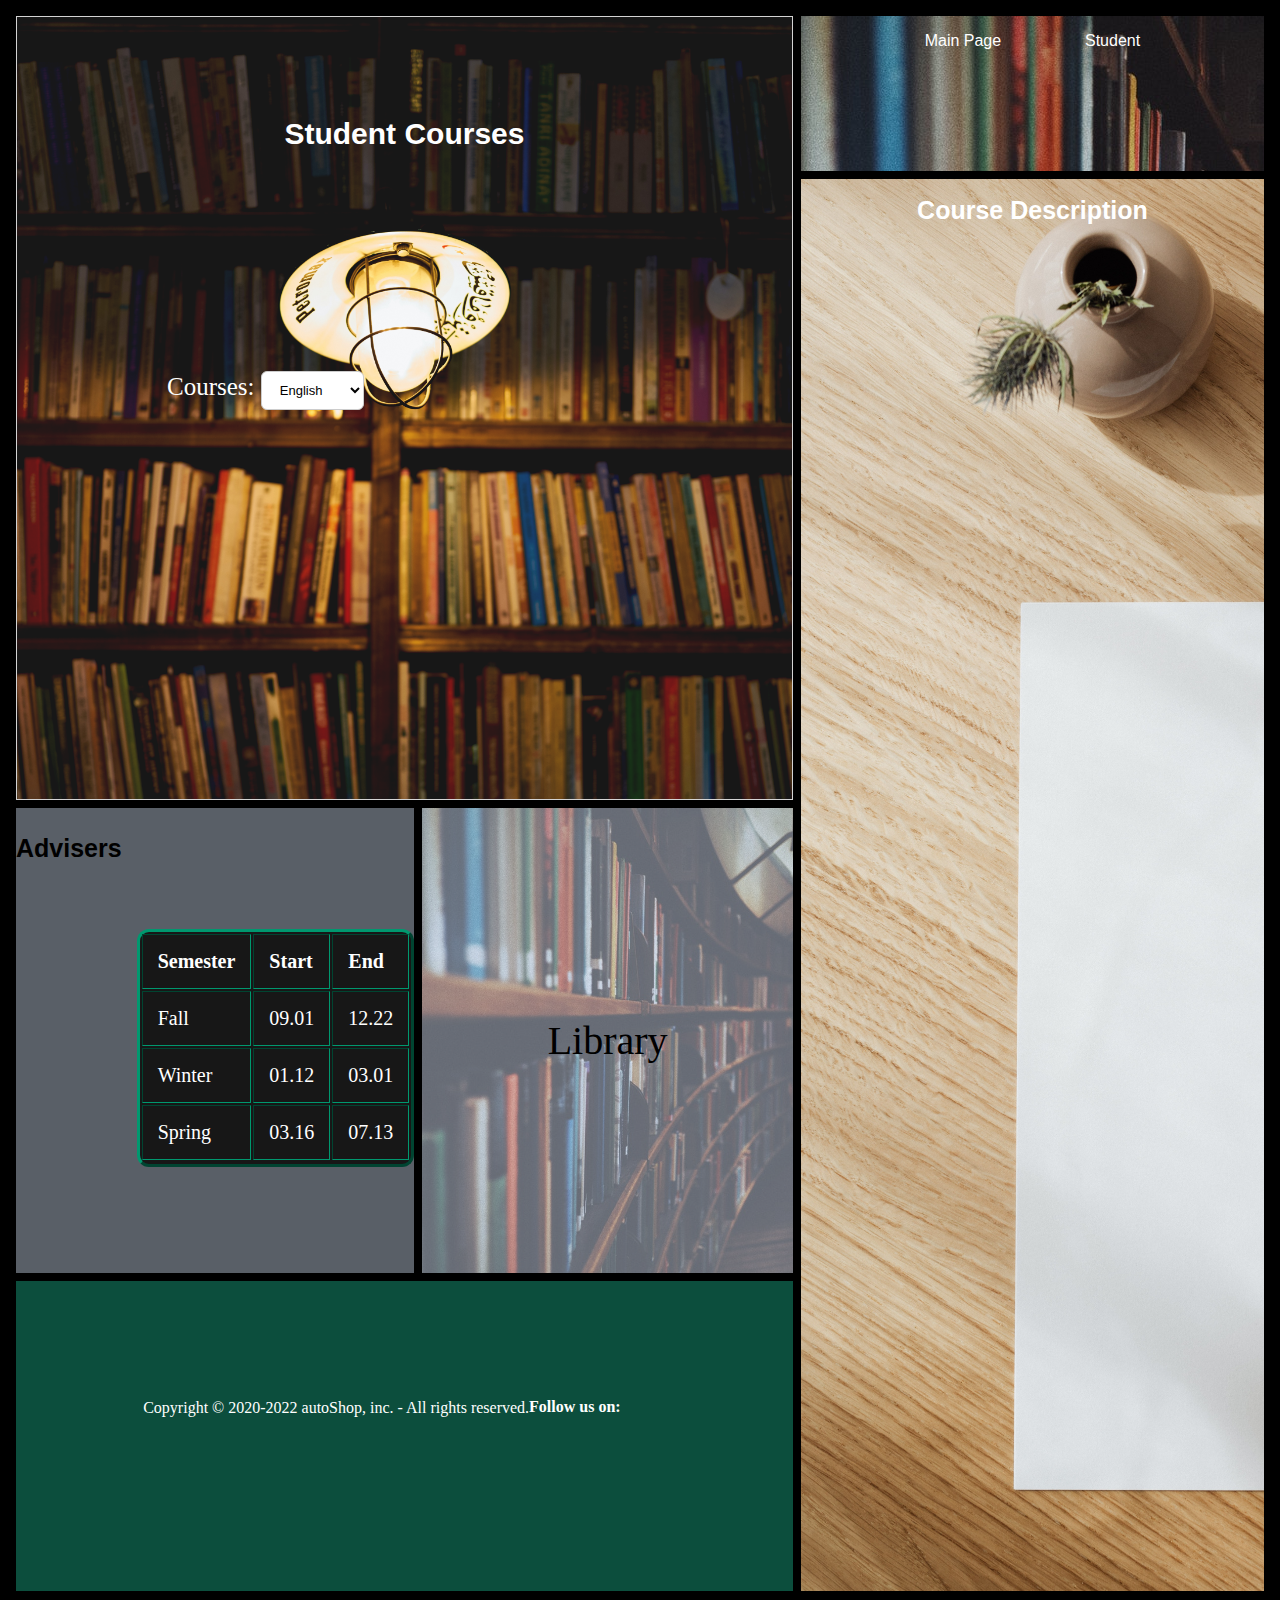
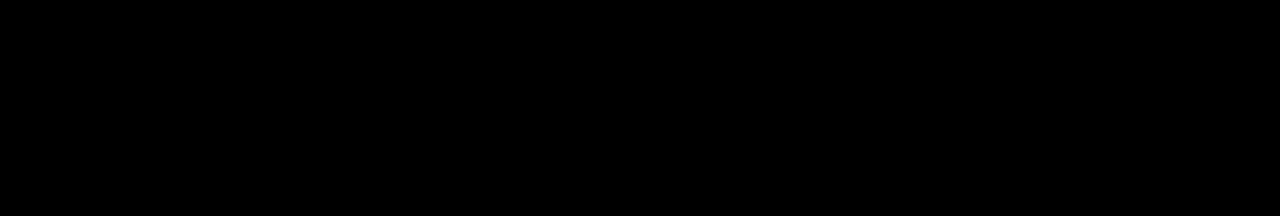
==== html/course.html @ d8eb16e4 "adding course page" ====
<!DOCTYPE html>
<html lang="en">
<head>
    <meta charset="UTF-8">
    <meta http-equiv="X-UA-Compatible" content="IE=edge">
    <meta name="viewport" content="width=device-width, initial-scale=1.0">
    <link rel="stylesheet" href="/css/course.css">
    <title>Course</title>
</head>
<body>
  <div class="grid-container">
    <header>
      <nav>
        <ul>
          <li><a href="/html/index.html">Main Page</a></li>
          <li><a href="/html/student.html">Student</a></li>
        </ul>
      </nav>
    </header>
    <main>
      <h1 id="mainh1">Student Courses</h1>
    <label for="membership" id="select">Courses:</label>
<select name="membership" id="membership">
  <option value="English">English</option>
  <option value="bronze">Math</option>
  <option value="Biology">Biology</option>
  <option value="Chemistry">Chemistry</option>
</select>
    </main>
   <section class="adviser"> 
      <h1>Advisers</h1>
      <table class="table" id="table" border="3px" align="center">
        <style>
          .table {
            margin-top: 15px;
            margin-left: 15px;
            color:#fff;
            border-radius: 12px;
            border-color:#00986f;
          }
        </style>
        <thead>
          <tr>
            <th>Semester</th>
            <th>Start</th>
            <th>End</th>
          </tr>
         </thead>
         <tbody>
           <tr>
             <td>Fall</td>
             <td>09.01</td>
             <td>12.22</td>
           </tr>
           <tr>
             <td>Winter</td>
             <td>01.12</td>
             <td>03.01</td>
           </tr>
           <tr>
             <td>Spring</td>
             <td>03.16</td>
             <td>07.13</td>
           </tr>
           <tr>
           </tr>
        </tbody>
      </table>
    </section>
    <section id="library">Library</section>
    <div class="description">
      <h1>Course Description</h1>

    </div>
    <footer>
      <div class="socials">
        <p id="footerP">
          Copyright &copy; 2020-2022 autoShop, inc. - All rights reserved.
        </p>
        <strong>Follow us on: </strong>
        <a href="https://www.facebook.com" class="fa fa-facebook"></a>
        <a href="https://www.twitter.com" class="fa fa-twitter"></a>
        <a href="https://www.linkedin.com" class="fa fa-linkedin"></a>
      </div>
    </footer>
  </div>
</body>
</html>
---- css/course.css ----
:root {
  --base-color: #171717;
  --secondary-color:  #0c4e3d;
  --action-color:  #00986f;
  --layover-color: #d2e1f36c;
}

body {
  margin: 0;
  height: 200vh;
  background-color: black;
}

.grid-container {
  display: grid;
  grid-template-columns: 1fr 1.2fr 1.5fr;
  grid-template-rows: 1fr 4fr 3fr 2fr;
  grid-template-areas:
    "main main header"
    "main main wheels"
    "tires mufflers wheels"
    "footer footer wheels";
  height: 175vh;
  gap: 0.5em;
  margin: 1em;
  color: white;
  border-radius: 3px;
}
header {
  grid-area: header;
  background-color: var(--background-color);
  background-image: url(/images/liberary.jpg);
  background-blend-mode: screen;
}
main {
  border-radius: px;
  border: 1px solid lightgray;
  grid-area: main;
  background-color: var(--base-color);
  background-image: url(/images/student-courses.jpg);
  background-blend-mode: lighten;
  background-size: cover;
  justify-content: center;
  font-size: 25px;
  text-align: start;
  
}
#mainh1{
  font-size: 30px;
  text-align: center;
  margin-top: 100px;
}
#select{
  margin-left: 150px;
}

#membership{
  margin-top: 200px;
  font-size: 13px;
  padding: 10px 8px 10px 14px;
  background: #fff;
  border: 1px solid #ccc;
  border-radius: 6px;
}

.adviser {
  grid-area: tires;
  background-color: var(--layover-color);
  background-image: url(../images/car5.webp);
  background-blend-mode: lighten;
  color: black;
  display: flex;
  justify-content: center;
  align-items: center;
  font-size: 20px;
  text-align: center;
  
}

.adviser:hover {
  grid-area: tires;
  background-image: url(../images/car5.webp);
  background-blend-mode: lighten;
  color: var(--action-color);
  display: flex;
  justify-content: center;
  align-items: center;
  font-size: 30px;
  opacity: 0.7;
  cursor: pointer;
 
}
table{
  box-sizing: border-box;
  background-color: #171717;
  color: white;
  width: 10%;
  height: 10%;
  align-items: center;
}
th, td {
  padding: 15px;
  text-align: left;
}
#library {
  grid-area: mufflers;
  background-color: var(--layover-color);
  background-image: url(/images/liberary.jpg);
  background-blend-mode: lighten;
  background-size: cover;
  color: black;
  display: flex;
  justify-content: center;
  align-items:center;
  font-size: 40px;
  
}

#library:hover {
  grid-area: mufflers;
  background-color: var(--layover-color);
  background-image: url(/images/liberary2.jpg);
  background-size: cover;
  background-blend-mode: lighten;
  color: var(--action-color);
  display: flex;
  justify-content: center;
  align-items: center;
  font-size: 50px;
  opacity: 0.7;
  cursor: pointer;
}
section h1{
  font-family: 'Franklin Gothic Medium', 'Arial Narrow', Arial, sans-serif;
  text-align: center;
  font-size: 25px;
  text-align: center;
  margin-bottom: 400px;

}

ul {
  display: flex;
  justify-content: space-evenly;
  align-items: center;
  list-style-type: none;
  margin-right: 40px;
  color: white;
  
}
a {
  text-decoration: none;
  columns: white;
  color: white;
  font-family: 'Franklin Gothic Medium', 'Arial Narrow', Arial, sans-serif;
}


.description {
  grid-area: wheels;
  background-size: cover;
  background-image: url(/images/description.jpg);
  background-size: cover;
  background-blend-mode: darken;
  background-size: cover;
  align-items: center;
  display: flex;
  justify-content: center;
  align-items: flex-start;
}

div h1{
  font-family: 'Franklin Gothic Medium', 'Arial Narrow', Arial, sans-serif;
  text-align: start;
  font-size: 25px;
}
/* description para */


footer {
  grid-area: footer;
  background-color: var(--secondary-color);
}
.socials {
  display: flex;
  justify-content: center;
  align-items: center;
}
a {
  margin-top: 100px;
  height: 15px;
  width: 15px;
}
a:hover {
  opacity: 0.5;
  cursor: pointer;
}
strong {
  margin-top: 100px;
}
#footerP {
  margin-top: 118px;
}

@media only screen and (max-width: 550px) {
  .grid-container {
    grid-template-columns: 1fr;
    grid-template-rows: 0.4fr 2.2fr 2.2fr 1.2fr 1.2fr 1.2fr;
    grid-template-areas:
      "header"
      "main"
      "liberary"
      "adviser"
      "description"
      "footer";
  }
}
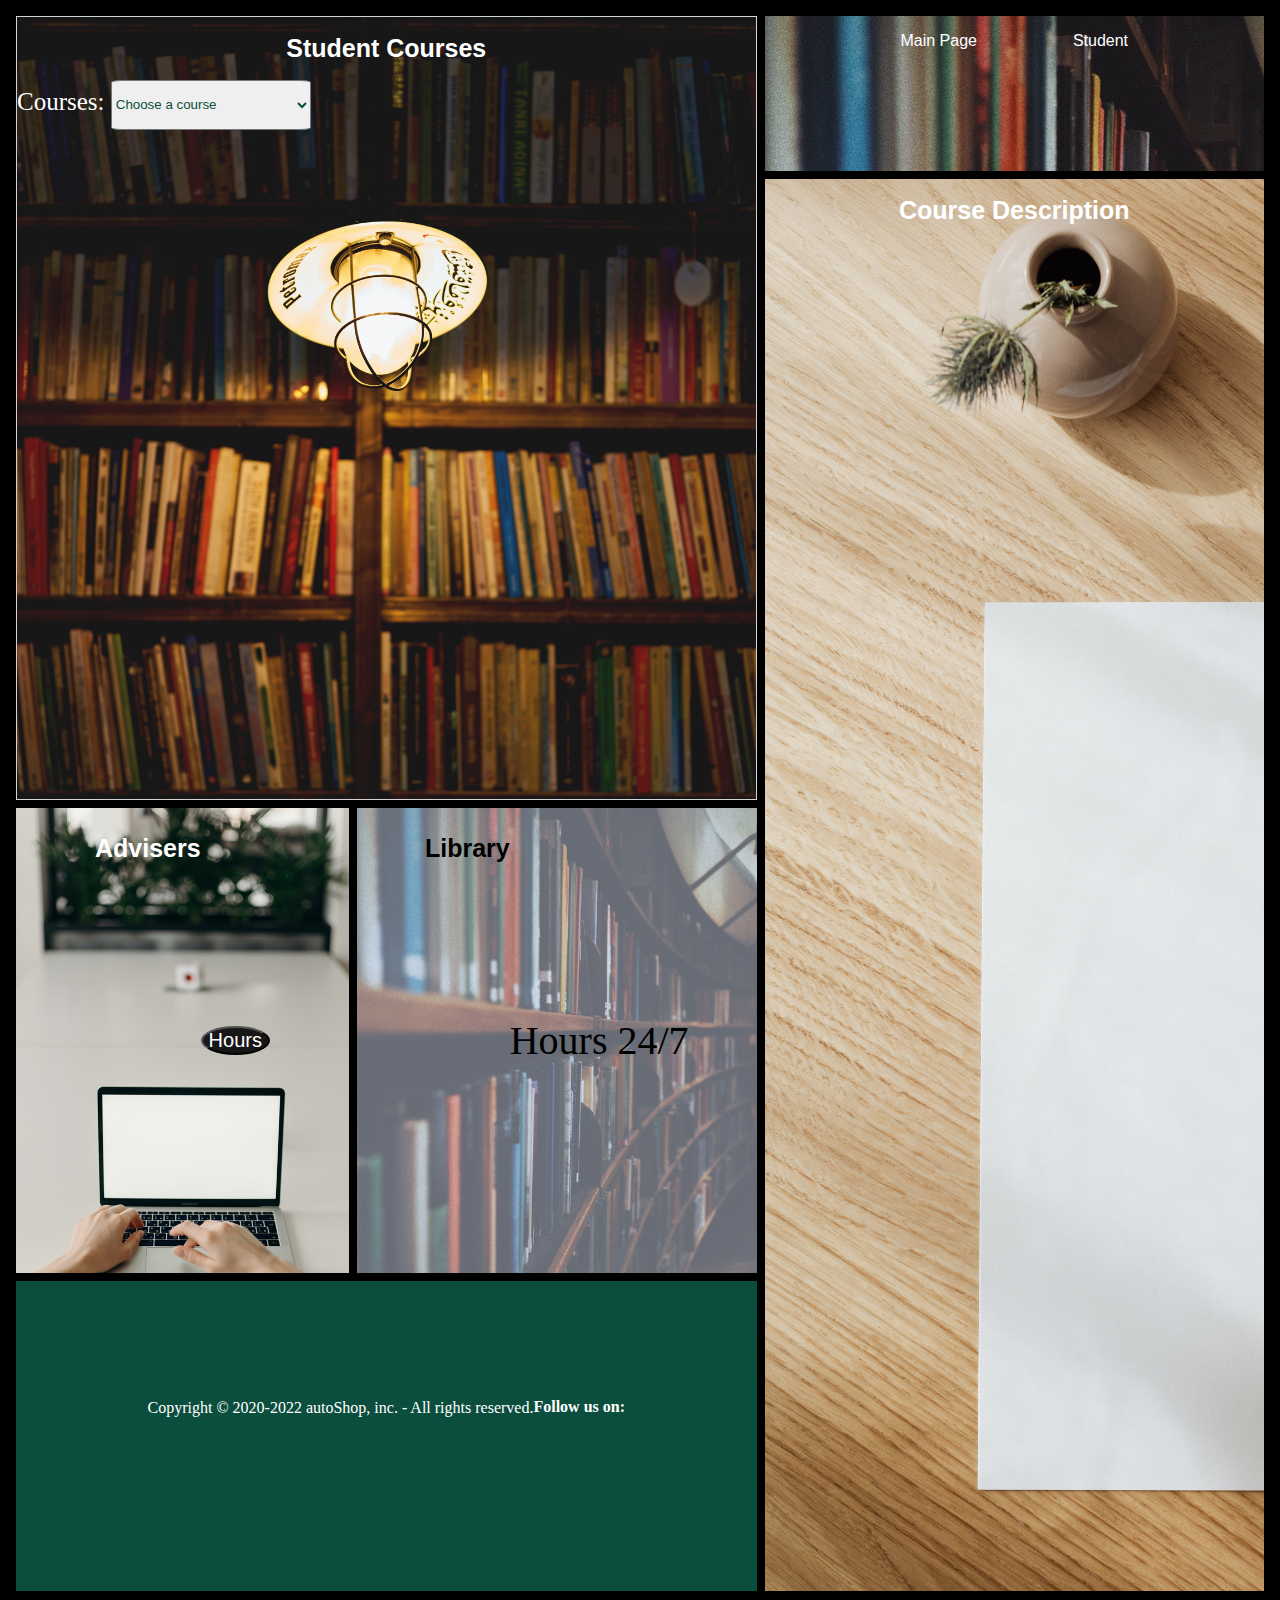
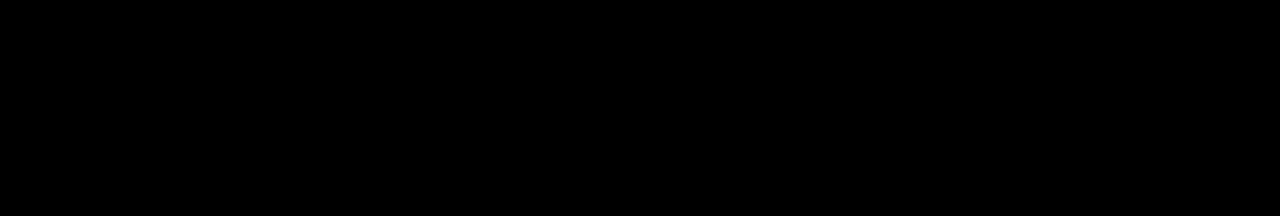
==== commit 57411d4c: "course page" ====
--- a/html/course.html
+++ b/html/course.html
@@ -5,6 +5,7 @@
     <meta http-equiv="X-UA-Compatible" content="IE=edge">
     <meta name="viewport" content="width=device-width, initial-scale=1.0">
     <link rel="stylesheet" href="/css/course.css">
+    <link rel="stylesheet" href="https://cdnjs.cloudflare.com/ajax/libs/font-awesome/5.15.3/css/all.min.css" integrity="sha512-iBBXm8fW90+nuLcSKlbmrPcLa0OT92xO1BIsZ+ywDWZCvqsWgccV3gFoRBv0z+8dLJgyAHIhR35VZc2oM/gI1w==" crossorigin="anonymous" referrerpolicy="no-referrer" />
     <title>Course</title>
 </head>
 <body>
@@ -19,70 +20,40 @@
     </header>
     <main>
       <h1 id="mainh1">Student Courses</h1>
-    <label for="membership" id="select">Courses:</label>
-<select name="membership" id="membership">
-  <option value="English">English</option>
-  <option value="bronze">Math</option>
-  <option value="Biology">Biology</option>
-  <option value="Chemistry">Chemistry</option>
-</select>
+      <label for="courses">Courses:</label>
+      <select name= "course" id="selectCourse">
+        <option>Choose a course</option>
+    </select>
     </main>
    <section class="adviser"> 
       <h1>Advisers</h1>
-      <table class="table" id="table" border="3px" align="center">
-        <style>
-          .table {
-            margin-top: 15px;
-            margin-left: 15px;
-            color:#fff;
-            border-radius: 12px;
-            border-color:#00986f;
-          }
-        </style>
-        <thead>
-          <tr>
-            <th>Semester</th>
-            <th>Start</th>
-            <th>End</th>
-          </tr>
-         </thead>
-         <tbody>
-           <tr>
-             <td>Fall</td>
-             <td>09.01</td>
-             <td>12.22</td>
-           </tr>
-           <tr>
-             <td>Winter</td>
-             <td>01.12</td>
-             <td>03.01</td>
-           </tr>
-           <tr>
-             <td>Spring</td>
-             <td>03.16</td>
-             <td>07.13</td>
-           </tr>
-           <tr>
-           </tr>
-        </tbody>
-      </table>
+      <button id="btn">Hours</button>
+      <ul id="list">
+        <li>Monday-Friday: 8-9</li>
+        <li> Saturday: 12 - 4</li>
+        <li id="sunday">Sunday: Closed</li>
+      </ul>
     </section>
-    <section id="library">Library</section>
+    <section id="library">
+      <h1 id="liberaryh1">Library</h1>
+      <p>Hours 24/7</p>
+    </section>
     <div class="description">
       <h1>Course Description</h1>
 
     </div>
     <footer>
       <div class="socials">
-        <p id="footerP">
-          Copyright &copy; 2020-2022 autoShop, inc. - All rights reserved.
-        </p>
-        <strong>Follow us on: </strong>
-        <a href="https://www.facebook.com" class="fa fa-facebook"></a>
-        <a href="https://www.twitter.com" class="fa fa-twitter"></a>
-        <a href="https://www.linkedin.com" class="fa fa-linkedin"></a>
-      </div>
+      <p id="footerP">
+        Copyright &copy; 2020-2022 autoShop, inc. - All rights reserved.
+      </p>
+      <strong>Follow us on: </strong>
+        <span class="span"><a href="https://www.twitter.com"><i class="fab fa-twitter"></i></a></span>
+        <span class="span"><a href="https://www.facebook.com"><i class="fab fa-facebook-f"></i></a></span>
+        <span class="span"><a href="https://www.youtube.com"><i class="fab fa-youtube"></i></a></span>
+        <span class="span"><a href="https://www.instagram.com"><i class="fab fa-instagram"></i></a></span>
     </footer>
   </div>
+  <script src="/js/course.js"></script>
 </body>
 </html>
--- a/css/course.css
+++ b/css/course.css
@@ -33,6 +33,7 @@
   background-blend-mode: screen;
 }
 main {
+  
   border-radius: px;
   border: 1px solid lightgray;
   grid-area: main;
@@ -46,40 +47,33 @@
   
 }
 #mainh1{
-  font-size: 30px;
-  text-align: center;
-  margin-top: 100px;
-}
-#select{
-  margin-left: 150px;
-}
-
-#membership{
-  margin-top: 200px;
-  font-size: 13px;
-  padding: 10px 8px 10px 14px;
-  background: #fff;
-  border: 1px solid #ccc;
-  border-radius: 6px;
-}
-
+  text-align: center;
+}
+#selectCourse{
+  
+  align-items: center;
+  color: #0c4e3d;
+  border-radius: 5%;
+  width: 200px;
+  height: 50px;
+}
 .adviser {
   grid-area: tires;
   background-color: var(--layover-color);
-  background-image: url(../images/car5.webp);
-  background-blend-mode: lighten;
-  color: black;
+  background: url(/images/adviser.jpg);
+  background-blend-mode: lighten;
+  color: white;
   display: flex;
   justify-content: center;
   align-items: center;
   font-size: 20px;
   text-align: center;
-  
+  background-size: cover;
 }
 
 .adviser:hover {
   grid-area: tires;
-  background-image: url(../images/car5.webp);
+  background-image: url(/images/adviser.jpg);
   background-blend-mode: lighten;
   color: var(--action-color);
   display: flex;
@@ -90,17 +84,19 @@
   cursor: pointer;
  
 }
-table{
-  box-sizing: border-box;
+#btn{
+  align-items: center;
+  font-family: 'Franklin Gothic Medium', 'Arial Narrow', Arial, sans-serif;
+  font-size: 20px;
+  border-radius: 50%;
+  color: white;
   background-color: #171717;
-  color: white;
-  width: 10%;
-  height: 10%;
-  align-items: center;
-}
-th, td {
-  padding: 15px;
-  text-align: left;
+}
+#list {
+  color: #171717;
+}
+#sunday{
+  color: rgb(202, 19, 19);
 }
 #library {
   grid-area: mufflers;
@@ -113,8 +109,8 @@
   justify-content: center;
   align-items:center;
   font-size: 40px;
-  
-}
+}
+
 
 #library:hover {
   grid-area: mufflers;
@@ -180,6 +176,11 @@
 footer {
   grid-area: footer;
   background-color: var(--secondary-color);
+  align-items: center;
+}
+ .span{
+  margin-top: 100px;
+  align-items: center;
 }
 .socials {
   display: flex;
